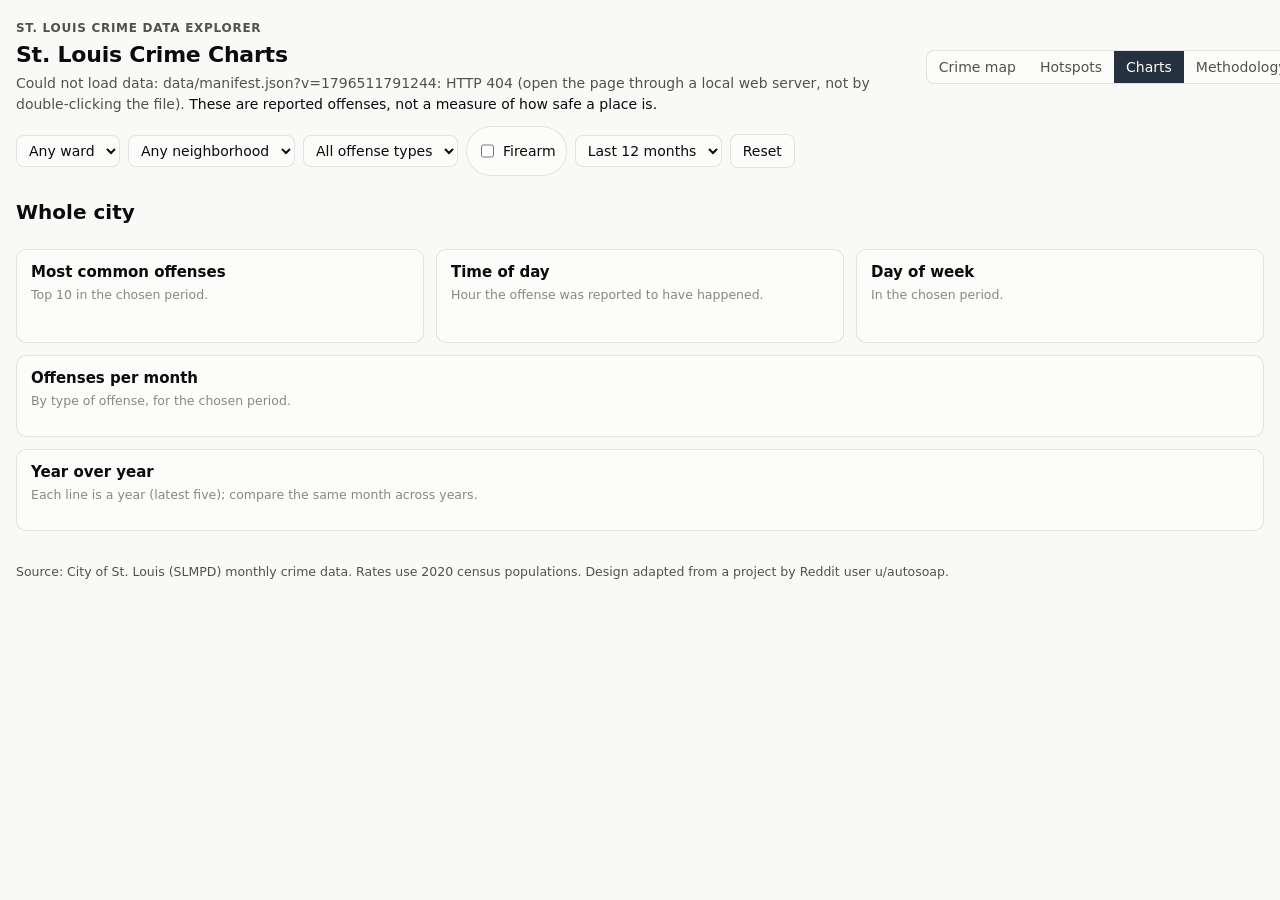
==== dashboard/charts.html @ bcde166d "Explorer: replace Show data table buttons with hidden screen-reader tables (#41) Co-Authored-By: Cla" ====
<!doctype html>
<html lang="en">
<head>
<meta charset="utf-8">
<meta name="viewport" content="width=device-width, initial-scale=1">
<title>Crime Charts | St. Louis Crime Data Explorer</title>
<meta name="description" content="Trends in reported offenses in St. Louis for the whole city, a ward, a neighborhood or the area around an address.">
<link rel="icon" href="favicon.svg" type="image/svg+xml">
<link rel="stylesheet" href="style.css">
<link rel="stylesheet" href="crime.css">
</head>
<body>
<header class="top">
  <div>
    <a class="brand" href="./">St. Louis Crime Data Explorer</a>
    <h1>St. Louis Crime Charts</h1>
    <p class="sub"><span id="sub">Loading…</span> <span class="caveat">These are reported offenses, not a measure of how safe a place is.</span></p>
  </div>
  <div class="top-actions">
    <nav class="pagenav" aria-label="Pages"><a href="./" data-nav="map">Crime map</a><a href="hotspots.html">Hotspots</a><a href="charts.html" aria-current="page">Charts</a><a href="methodology.html">Methodology</a></nav>
  </div>
</header>

<section class="filters" aria-label="Choose what the charts show">
  <select id="ward" aria-label="Ward"><option value="">Any ward</option></select>
  <select id="nbhd" aria-label="Neighborhood"><option value="">Any neighborhood</option></select>
  <span class="chip addrchip" id="addrChip" hidden>Address area <button class="btn ghost" id="addrClear" type="button">Clear</button> <a href="./" data-nav="map">Change on the map</a></span>
  <select id="cat" aria-label="Offense category"><option value="">All offense types</option></select>
  <label class="chip"><input type="checkbox" id="fa"> Firearm</label>
  <select id="per" aria-label="Period for the totals and breakdowns">
    <option value="p3">Last 3 months</option><option value="p6">Last 6 months</option>
    <option value="p12" selected>Last 12 months</option><option value="p24">Last 24 months</option><option value="all">All dates</option>
  </select>
  <button class="btn ghost" id="reset" type="button">Reset</button>
</section>

<main class="chartpage">
  <h2 class="areatitle"><span id="areaTitle">Whole city</span> <span class="muted" id="periodText"></span></h2>
  <section class="tiles" id="tiles" aria-live="polite"></section>
  <p class="empty" id="empty" hidden>No offenses match these choices.</p>

  <div class="chartgrid">
    <figure class="chartcard">
      <figcaption><h3>Most common offenses</h3><p class="muted">Top 10 in the chosen period.</p></figcaption>
      <div class="lgrow" id="lg-cats"></div>
      <div class="cats" id="c-cats"></div>
      <p class="small muted" id="n-cats"></p>
      <div class="sr-only" id="t-cats" data-caption="Most common offenses"><table></table></div>
    </figure>

    <figure class="chartcard">
      <figcaption><h3>Time of day</h3><p class="muted">Hour the offense was reported to have happened.</p></figcaption>
      <div class="lgrow" id="lg-hours"></div>
      <div class="plot" id="c-hours"></div>
      <p class="small muted" id="n-hours"></p>
      <div class="sr-only" id="t-hours" data-caption="Offenses by hour of day"><table></table></div>
    </figure>

    <figure class="chartcard">
      <figcaption><h3>Day of week</h3><p class="muted">In the chosen period.</p></figcaption>
      <div class="plot" id="c-days"></div>
      <div class="sr-only" id="t-days" data-caption="Offenses by day of week"><table></table></div>
    </figure>
    <figure class="chartcard wide">
      <figcaption><h3>Offenses per month</h3><p class="muted" id="cap-monthly">By type of offense, for the chosen period.</p></figcaption>
      <div class="lgrow" id="lg-monthly"></div>
      <div class="plot" id="c-monthly"></div>
      <div class="sr-only" id="t-monthly" data-caption="Offenses per month, by type"><table></table></div>
    </figure>

    <figure class="chartcard wide">
      <figcaption><h3>Year over year</h3><p class="muted">Each line is a year (latest five); compare the same month across years.</p></figcaption>
      <div class="lgrow" id="lg-yoy"></div>
      <div class="plot" id="c-yoy"></div>
      <div class="sr-only" id="t-yoy" data-caption="Offenses per month, one column for each year"><table></table></div>
    </figure>

  </div>
</main>

<div class="tooltip" id="tip" role="tooltip" hidden></div>

<footer>
  Source: City of St. Louis (SLMPD) monthly crime data. Rates use 2020 census populations. Design adapted from a project by Reddit user u/autosoap.
</footer>

<script src="radius.js"></script>
<script src="data.js"></script>
<script src="charts.js"></script>
</body>
</html>
---- dashboard/style.css ----
/* Base stylesheet adapted from a crash-map dashboard by Reddit user u/autosoap,
   used with the author's permission. */
:root {
  color-scheme: light;
  --page: #f9f9f7;
  --surface: #fcfcfb;
  --ink: #0b0b0b;
  --ink-2: #52514e;
  --muted: #898781;
  --grid: #e1e0d9;
  --axis: #c3c2b7;
  --border: rgba(11, 11, 11, 0.10);
  --accent: #2a78d6;
  --bar: #2a78d6;
  --critical: #d03b3b;
  /* injury severity: ordinal blue ramp, darker = worse on light */
  --sev-none: #86b6ef;
  --sev-possible: #5598e7;
  --sev-minor: #2a78d6;
  --sev-injury: #2a78d6;  /* severity not reported: drawn like a minor injury */
  --danger: #eb6834;      /* dangerous road sections: orange against the blue crash marks */
  --sev-serious: #1c5cab;
  --sev-fatal: #0d366b;
  --sev-unknown: #b9b8b2;
  --radius: 10px;
  font-family: system-ui, -apple-system, "Segoe UI", sans-serif;
}
@media (prefers-color-scheme: dark) {
  :root:not([data-theme="light"]) {
    color-scheme: dark;
    --page: #0d0d0d;
    --surface: #1a1a19;
    --ink: #f0efec;
    --ink-2: #c3c2b7;
    --grid: #2c2c2a;
    --axis: #383835;
    --border: rgba(255, 255, 255, 0.10);
    --accent: #3987e5;
    --bar: #3987e5;
    /* on dark, lighter = worse */
    --sev-none: #184f95;
    --sev-possible: #256abf;
    --sev-minor: #3987e5;
    --sev-injury: #3987e5;
    --danger: #d95926;
    --sev-serious: #6da7ec;
    --sev-fatal: #b7d3f6;
    --sev-unknown: #52514e;
  }
}
:root[data-theme="dark"] {
  color-scheme: dark;
  --page: #0d0d0d; --surface: #1a1a19; --ink: #f0efec; --ink-2: #c3c2b7; --grid: #2c2c2a; --axis: #383835;
  --border: rgba(255, 255, 255, 0.10); --accent: #3987e5; --bar: #3987e5;
  --sev-none: #184f95; --sev-possible: #256abf; --sev-minor: #3987e5; --sev-injury: #3987e5; --danger: #d95926; --sev-serious: #6da7ec; --sev-fatal: #b7d3f6;
  --sev-unknown: #52514e;
}

* { box-sizing: border-box; }
body { margin: 0; background: var(--page); color: var(--ink); font-size: 14px; line-height: 1.45; }
a { color: var(--accent); }
h1 { font-size: 22px; margin: 0; letter-spacing: -0.01em; }
h2 { font-size: 15px; margin: 0; }
.sub { margin: 2px 0 0; color: var(--ink-2); }
.sub .caveat { color: var(--ink); }

.top, .filters, .tiles, .maprow, body > .mapwrap, .charts, .tablewrap, footer { max-width: 1400px; margin: 0 auto; padding: 0 16px; }
body > .mapwrap .maptools { right: 26px; }
.top { display: flex; justify-content: space-between; align-items: center; gap: 12px; padding-top: 20px; padding-bottom: 12px; }


.btn { font: inherit; border-radius: 8px; padding: 6px 12px; cursor: pointer; text-decoration: none; display: inline-block; }
.btn.ghost { background: var(--surface); color: var(--ink); border: 1px solid var(--border); }
.btn.ghost:hover { border-color: var(--axis); }
.btn:disabled { opacity: .4; cursor: default; }

.filters { display: flex; flex-wrap: wrap; gap: 8px; align-items: center; padding-bottom: 12px; }
.filters input, .filters select {
  font: inherit; color: var(--ink); background: var(--surface); border: 1px solid var(--border);
  border-radius: 8px; padding: 6px 8px; min-height: 32px;
}
#q { flex: 1 1 260px; min-width: 200px; }
.ages { display: inline-flex; align-items: center; gap: 4px; color: var(--ink-2); }
.ages input { width: 64px; }
.chip { display: inline-flex; align-items: center; gap: 6px; padding: 5px 10px; border: 1px solid var(--border);
  border-radius: 999px; background: var(--surface); cursor: pointer; user-select: none; }
.chip:has(input:checked) { border-color: var(--accent); }

.tiles { display: grid; grid-template-columns: repeat(auto-fit, minmax(150px, 1fr)); gap: 10px; padding-bottom: 12px; }
.tile { background: var(--surface); border: 1px solid var(--border); border-radius: var(--radius); padding: 10px 14px; }
.tile .v { font-size: 24px; font-weight: 600; }
.tile .l { color: var(--ink-2); font-size: 12.5px; }

.mapwrap { position: relative; }
#map { height: 58vh; min-height: 360px; border-radius: var(--radius); border: 1px solid var(--border); background: var(--surface); }
.maptools { position: absolute; top: 10px; right: 10px; z-index: 500; display: flex; flex-direction: column; align-items: flex-end; gap: 8px; }
.seg { display: inline-flex; background: var(--surface); border: 1px solid var(--border); border-radius: 8px; overflow: hidden; }
.seg button { font: inherit; border: 0; background: transparent; color: var(--ink-2); padding: 5px 10px; cursor: pointer; }
.seg button[aria-pressed="true"] { background: var(--accent); color: #fff; }
.legend { background: var(--surface); border: 1px solid var(--border); border-radius: 8px; padding: 8px 10px; font-size: 12px; color: var(--ink-2); }
.legend div { display: flex; align-items: center; gap: 6px; }
.legend i { display: inline-block; border-radius: 50%; border: 2px solid var(--surface); }

.charts { display: grid; grid-template-columns: 2fr 1fr; gap: 10px; padding-top: 12px; }
.chart { margin: 0; background: var(--surface); border: 1px solid var(--border); border-radius: var(--radius); padding: 10px 14px; }
.chart figcaption { font-weight: 600; margin-bottom: 4px; }
.chart svg { display: block; width: 100%; height: 160px; overflow: visible; }
.chart text { fill: var(--muted); font-size: 11px; font-variant-numeric: tabular-nums; }
.chart .grid { stroke: var(--grid); stroke-width: 1; }
.chart .base { stroke: var(--axis); stroke-width: 1; }
.chart .bar { fill: var(--bar); }
.chart .hit { fill: transparent; }
.chart .hit:hover + .bar, .chart g:hover .bar { opacity: .8; }

.tablewrap { padding-top: 16px; padding-bottom: 8px; }
.tablehead { display: flex; justify-content: space-between; align-items: center; gap: 8px; margin-bottom: 8px; flex-wrap: wrap; }
.pager { display: flex; align-items: center; gap: 8px; color: var(--ink-2); }
.scroll { overflow-x: auto; background: var(--surface); border: 1px solid var(--border); border-radius: var(--radius); }
table { border-collapse: collapse; width: 100%; font-variant-numeric: tabular-nums; }
th, td { text-align: left; padding: 7px 10px; border-bottom: 1px solid var(--grid); vertical-align: top; }
th { font-weight: 600; color: var(--ink-2); white-space: nowrap; position: sticky; top: 0; background: var(--surface); }
th[data-sort] { cursor: pointer; }
th[aria-sort="ascending"]::after { content: " ↑"; }
th[aria-sort="descending"]::after { content: " ↓"; }
tbody tr.row { cursor: pointer; }
tbody tr.row:hover { background: color-mix(in srgb, var(--accent) 6%, transparent); }
tr.detail td { background: color-mix(in srgb, var(--accent) 4%, transparent); }
.sev { display: inline-flex; align-items: center; gap: 6px; white-space: nowrap; }
.sev i { width: 10px; height: 10px; border-radius: 50%; display: inline-block; flex: none; }
.flag { display: inline-block; font-size: 11.5px; border: 1px solid var(--border); border-radius: 999px; padding: 0 7px; margin: 0 4px 2px 0; color: var(--ink-2); white-space: nowrap; }
.muted { color: var(--muted); }
.det { display: grid; grid-template-columns: repeat(auto-fit, minmax(260px, 1fr)); gap: 12px; }
.det h3 { font-size: 13px; margin: 0 0 4px; }
.det ul { margin: 0; padding-left: 18px; }

footer { color: var(--ink-2); font-size: 12.5px; padding-top: 8px; padding-bottom: 32px; }

.tip { position: fixed; z-index: 2000; pointer-events: none; background: var(--surface); color: var(--ink);
  border: 1px solid var(--border); border-radius: 8px; padding: 6px 9px; font-size: 12.5px; box-shadow: 0 4px 14px rgba(0,0,0,.12); }
.tip strong { font-size: 14px; }

.leaflet-popup-content-wrapper, .leaflet-popup-tip { background: var(--surface); color: var(--ink); }
.leaflet-popup-content { margin: 10px 12px; font-size: 13px; max-height: 300px; overflow-y: auto; }
.pop-item { padding: 4px 0; border-bottom: 1px solid var(--grid); }
.pop-item:last-child { border-bottom: 0; }
.leaflet-container { font: inherit; }
/* OSM tiles are busy and light-only: mute them so the crash marks carry the color */
.tiles-light { filter: grayscale(1) contrast(.9) brightness(1.05); }
.tiles-dark { filter: grayscale(1) invert(1) contrast(.85) brightness(.85); }

@media (max-width: 760px) {
  .charts { grid-template-columns: 1fr; }
  #map { height: 50vh; }
  .maptools { right: 26px; }
  .legend { display: none; }
  .top { flex-wrap: wrap; }
}

/* ---------------------------------------------------------------- page nav (both pages) */
.pagenav { display: inline-flex; background: var(--surface); border: 1px solid var(--border); border-radius: 8px; overflow: hidden; flex: none; }
.pagenav a { padding: 6px 12px; color: var(--ink-2); text-decoration: none; }
.pagenav a[aria-current="page"] { background: var(--accent); color: #fff; }
.top-actions { display: flex; gap: 8px; align-items: center; flex-wrap: wrap; }
.small { font-size: 12.5px; }
.linkbtn { font: inherit; font-size: 12.5px; background: none; border: 0; color: var(--accent); cursor: pointer; padding: 0 0 0 8px; }

/* ---------------------------------------------------------------- hotspots page */
.seg.wide { display: inline-grid; grid-template-columns: repeat(6, auto); }
.seg.wide button { display: inline-flex; flex-direction: column; align-items: center; line-height: 1.2; padding: 5px 12px; }
.seg.wide small { font-size: 11px; opacity: .8; }
.hs-layout { max-width: 1400px; margin: 0 auto; padding: 0 16px 8px; display: grid; grid-template-columns: minmax(300px, 400px) 1fr; gap: 12px; align-items: start; }
.hs-layout > * { min-width: 0; }
.hs-list-wrap { background: var(--surface); border: 1px solid var(--border); border-radius: var(--radius); padding: 12px 14px; }
.hs-list-wrap h2 { margin-bottom: 2px; }
.hs-list { list-style: none; margin: 8px 0 0; padding: 0; max-height: calc(58vh + 330px); overflow-y: auto; }
.hs-item { display: flex; gap: 10px; padding: 9px 6px; border-bottom: 1px solid var(--grid); cursor: pointer; border-radius: 6px; }
.hs-item:hover, .hs-item:focus-visible { background: color-mix(in srgb, var(--accent) 6%, transparent); outline: none; }
.hs-item.sel { background: color-mix(in srgb, var(--accent) 12%, transparent); }
.hs-item .rank { flex: none; width: 24px; height: 24px; border-radius: 50%; background: var(--accent); color: #fff; font-size: 12px; font-weight: 600;
  display: inline-flex; align-items: center; justify-content: center; font-variant-numeric: tabular-nums; }
.hs-body { flex: 1; min-width: 0; }
.hs-name { font-weight: 600; overflow-wrap: anywhere; }
.hs-stats { color: var(--ink-2); font-size: 12.5px; margin: 1px 0 5px; }
.peak { color: var(--ink); }
.strip { display: grid; grid-template-columns: repeat(24, 1fr); gap: 1px; height: 12px; }
.strip i { display: block; border-radius: 2px; }
.strip i.on { box-shadow: inset 0 -3px 0 var(--ink); }
.strip-axis { display: flex; justify-content: space-between; font-size: 10px; color: var(--muted); margin-top: 1px; }
.hs-right { display: flex; flex-direction: column; gap: 12px; }
.hs-map { padding: 0; margin: 0; width: 100%; max-width: none; }  /* not the centred main-page wrapper */
.hs-map #map { height: 58vh; }
#grid svg { display: block; width: 100%; height: auto; }
#grid text { fill: var(--muted); font-size: 11px; }
#grid rect { stroke: var(--surface); stroke-width: 1; }
#grid rect:hover { stroke: var(--ink); }
.ramp-legend { display: flex; align-items: center; gap: 3px; font-size: 12px; color: var(--ink-2); margin-top: 6px; flex-wrap: wrap; }
.ramp-legend i { width: 18px; height: 10px; border-radius: 2px; display: inline-block; }
.ramp-legend span { margin: 0 4px; }
#detail h2 { font-size: 16px; margin: 0; }
.det-grid { display: grid; grid-template-columns: repeat(auto-fit, minmax(150px, 1fr)); gap: 6px 14px; margin: 8px 0; color: var(--ink-2); }
.det-grid strong { color: var(--ink); font-size: 16px; }
.hs-num { pointer-events: none; }
.hs-num span { display: flex; width: 22px; height: 22px; align-items: center; justify-content: center; color: #fff; font-size: 11px; font-weight: 700; }

@media (max-width: 900px) {
  .seg.wide { grid-template-columns: repeat(3, 1fr); width: 100%; }
  .hs-layout { grid-template-columns: 1fr; }
  .hs-list { max-height: none; }
  .hs-map #map { height: 50vh; }
}

/* ---------------------------------------------------------------- build-time summary (both pages) */
.summary { max-width: 1400px; margin: 0 auto; padding: 8px 16px 4px; color: var(--ink-2); }
.summary h2 { color: var(--ink); margin: 8px 0 6px; }
.summary p { margin: 0 0 8px; max-width: 80ch; }
.summary strong { color: var(--ink); }
.summary ol { margin: 0 0 10px; padding-left: 22px; max-width: 80ch; }
.summary li { margin: 2px 0; }
.nw { white-space: nowrap; }

/* ---------------------------------------------------------------- map + "Most Dangerous Streets" (one row) */
.maprow { display: grid; grid-template-columns: minmax(0, 1fr) minmax(280px, 340px); gap: 12px; align-items: stretch; }
.maprow > * { min-width: 0; }
.streets { background: var(--surface); border: 1px solid var(--border); border-radius: var(--radius);
  padding: 12px 14px; max-height: max(58vh, 360px); overflow-y: auto; }
.streets h2 { font-size: 12px; text-transform: uppercase; letter-spacing: .06em; color: var(--ink-2); margin: 14px 0 6px; }
.streets .lead { margin: 0; color: var(--ink-2); font-size: 13px; }
.streets .small { font-size: 12.5px; color: var(--ink-2); margin: 6px 0 0; }
.streets ol { list-style: none; margin: 0; padding: 0; counter-reset: item; }
.streets li { counter-increment: item; }
.streets li button, .streets li a { all: unset; box-sizing: border-box; display: grid; grid-template-columns: 22px minmax(0, 1fr); column-gap: 6px;
  width: 100%; padding: 5px 6px; border-radius: 6px; cursor: pointer; }
.streets li button::before, .streets li a::before { content: counter(item); grid-row: span 2; color: var(--muted); font-variant-numeric: tabular-nums; font-size: 12.5px; padding-top: 1px; }
.streets li button:hover, .streets li button:focus-visible, .streets li a:hover, .streets li a:focus-visible { background: color-mix(in srgb, var(--accent) 7%, transparent); }
.streets li button:focus-visible, .streets li a:focus-visible { outline: 2px solid var(--accent); outline-offset: 1px; }
.streets li button[aria-current="true"] { background: color-mix(in srgb, var(--accent) 12%, transparent); }
.streets .nm { font-weight: 600; font-size: 13.5px; overflow-wrap: anywhere; }
.streets .n { grid-column: 2; font-size: 12px; color: var(--ink-2); font-variant-numeric: tabular-nums; }
.seclist li button { grid-template-columns: 22px 14px minmax(0, 1fr); }
.seclist .sw { grid-row: span 2; width: 14px; height: 4px; border-radius: 2px; background: var(--danger); margin-top: 8px; }
.seclist .n { grid-column: 3; }
.seclist li button[aria-current="true"] { background: color-mix(in srgb, var(--danger) 14%, transparent); }
.streets .hl::before { content: ""; display: inline-block; width: 16px; height: 4px; border-radius: 2px; background: var(--danger);
  vertical-align: middle; margin-right: 5px; }
.lg-line { display: inline-block; width: 16px; height: 4px; border-radius: 2px; background: var(--danger); margin-right: 6px; vertical-align: middle; }
@media (max-width: 900px) {
  .maprow { grid-template-columns: 1fr; }
  .streets { max-height: none; }
}
.sec-badge span { display: flex; width: 22px; height: 22px; align-items: center; justify-content: center; border-radius: 50%;
  background: var(--danger); color: #fff; font-size: 12px; font-weight: 700; box-shadow: 0 0 0 2px var(--surface); cursor: pointer; }

/* ---------------------------------------------------------------- charts page */
.field { display: inline-flex; align-items: center; gap: 6px; color: var(--ink-2); }
.presets { max-width: 1400px; margin: 0 auto; padding: 0 16px 12px; display: flex; flex-wrap: wrap; gap: 6px; align-items: center; }
.presets .btn { font-size: 13px; padding: 4px 10px; }
.presets .btn[aria-pressed="true"] { border-color: var(--accent); color: var(--accent); }
.chartpage { max-width: 1400px; margin: 0 auto; padding: 0 16px; }
.bigchart { margin: 0; background: var(--surface); border: 1px solid var(--border); border-radius: var(--radius); padding: 14px 16px; }
.bigchart figcaption { margin-bottom: 8px; }
.bigchart .ct { font-weight: 600; font-size: 16px; }
.bigchart .cs { color: var(--ink-2); font-size: 13px; }
.chartscroll { overflow-x: auto; }
.chartscroll svg { display: block; width: 100%; min-width: 560px; height: auto; max-height: 70vh; }
.chartscroll text { font-size: 12px; font-variant-numeric: tabular-nums; }
.chartscroll .tick { fill: var(--muted); }
.chartscroll .lab { fill: var(--ink); }
.chartscroll .val { fill: var(--ink-2); }
.chartscroll .grid { stroke: var(--grid); stroke-width: 1; }
.chartscroll .base { stroke: var(--axis); stroke-width: 1; }
.chartscroll .bar { fill: var(--accent); }
.chartscroll .line { fill: none; stroke: var(--accent); stroke-width: 2; stroke-linejoin: round; stroke-linecap: round; }
.chartscroll .dot { fill: var(--accent); stroke: var(--surface); stroke-width: 2; }
.chartscroll .hit { fill: transparent; }
.chartscroll .mark:hover .bar { opacity: .8; }
.chartscroll .mark:hover .dot { r: 6; }
.cnote { font-size: 12.5px; color: var(--ink-2); margin: 8px 0 0; }
.ctable { margin-top: 10px; }
.ctable summary { cursor: pointer; color: var(--accent); font-size: 13px; }
.ctable table { margin-top: 8px; }
.ctable th:not(:first-child), .ctable td:not(:first-child) { text-align: right; }
.empty { color: var(--ink-2); padding: 40px 0; text-align: center; }
---- dashboard/crime.css ----
/* crime.css: loaded AFTER style.css. Overrides the colour tokens and adds the few rules
   the crime map needs, so the original style.css never has to be edited.

   Offense-type colours follow common crime-mapping practice:
   red = against persons, blue = property, purple = society, gray = other/catch-all.
   The hex values were checked with the dataviz palette validator (colour-blind separation and contrast)
   in light and dark. Gray is deliberately neutral for the catch-all bucket. The types are always named in a
   legend or label, never shown by colour alone. */

:root {
  --accent: #26313f;           /* UI accent is now a neutral slate so data colours are the only saturated colours */
  --type-person:   #c4302b;
  --type-property: #2a78d6;
  --type-society:  #7a3b9e;
  --type-other:    #7d7a72;
  --outline:       #3b78c2;     /* subtle blue area outlines (wards, neighborhoods) */
}
@media (prefers-color-scheme: dark) {
  :root:not([data-theme="light"]) {
    --accent: #4b5d73;
    --type-person:   #e8604f;
    --type-property: #5198e8;
    --type-society:  #a05fcf;
    --type-other:    #918e88;
    --outline:       #7db2ee;
  }
}
:root[data-theme="dark"] {
  --accent: #4b5d73;
  --type-person:   #e8604f;
  --type-property: #5198e8;
  --type-society:  #a05fcf;
  --type-other:    #918e88;
  --outline:       #7db2ee;
}

/* offense-type filter chips */
.chipgroup { display: inline-flex; flex-wrap: wrap; gap: 6px; }
.chip .dot { display: inline-block; width: 10px; height: 10px; border-radius: 50%; flex: none; }

/* a tile whose value is text (most common category), not a number */
.tile .v.sm { font-size: 15px; line-height: 1.3; padding: 4px 0; font-weight: 600; }

/* ---- full-height map with a details panel beside it ---- */
.stage { display: flex; gap: 10px; max-width: 1400px; margin: 0 auto; padding: 0 16px; position: relative;
         height: max(460px, calc(100svh - 270px)); }
.stage .mapwrap { flex: 1; min-width: 0; height: 100%; }
.stage #map { height: 100%; min-height: 0; }
.panel { flex: none; width: 360px; height: 100%; display: flex; flex-direction: column; background: var(--surface);
         border: 1px solid var(--border); border-radius: var(--radius); overflow: hidden; }
.panel[hidden] { display: none; }
.panel-head { display: flex; justify-content: space-between; align-items: flex-start; gap: 8px; padding: 12px 14px;
              border-bottom: 1px solid var(--border); }
.panel-head h2 { margin: 0; font-size: 16px; line-height: 1.3; }
.panel-body { overflow-y: auto; padding: 4px 14px 14px; }
.pitem { padding: 10px 0; border-bottom: 1px solid var(--grid); }
.pitem:last-child { border-bottom: 0; }
.pitem .sev { display: flex; align-items: center; gap: 6px; flex-wrap: wrap; }
.pitem .sev i { display: inline-block; width: 10px; height: 10px; border-radius: 50%; flex: none; }

/* overlays on the map: the period and count (top left), and the "why heat map" note (bottom left) */
.mapbadge, .mapnote { position: absolute; left: 10px; z-index: 500; background: var(--surface); color: var(--ink-2);
                      border: 1px solid var(--border); border-radius: 8px; font-size: 12.5px; padding: 5px 10px; max-width: calc(100% - 150px); }
.mapbadge { top: 10px; left: 50%; transform: translateX(-50%); width: max-content; max-width: calc(100% - 360px); font-weight: 600; color: var(--ink); text-align: center; }
.mapnote { bottom: 22px; }
.mapnote[hidden] { display: none; }

@media (max-width: 760px) {
  .stage { height: max(460px, calc(100svh - 200px)); padding: 0 8px; }
  .panel { position: absolute; left: 8px; right: 8px; bottom: 0; width: auto; height: 58%; z-index: 800; box-shadow: 0 -4px 16px rgba(0,0,0,.25); }
  .mapbadge { top: auto; bottom: 10px; left: 10px; transform: none; text-align: left; max-width: calc(100% - 20px); }
  .mapnote { bottom: 48px; max-width: calc(100% - 20px); }
}

/* ---- address search bar and the report panel ---- */
.addrbar { display: flex; flex-wrap: wrap; gap: 8px; align-items: center; max-width: 1400px; margin: 0 auto; padding: 4px 16px 6px; }
.addrbar input[type="search"] { flex: 1 1 320px; min-width: 0; font: inherit; padding: 9px 12px; border: 1px solid var(--axis); border-radius: 8px;
                                background: var(--surface); color: var(--ink); }
.addrbar select { font: inherit; padding: 9px 8px; border: 1px solid var(--border); border-radius: 8px; background: var(--surface); color: var(--ink); }
/* distance from the address or pin: a slider in quarters of a mile, and its current value in words; shown only while an address or pin is chosen */
.radiuspick { display: flex; align-items: center; gap: 8px; }
.radiuspick input[type="range"] { width: 110px; accent-color: var(--accent); cursor: pointer; }
.radiuspick output { min-width: 4.6em; font-variant-numeric: tabular-nums; }
.radiuspick[hidden] { display: none; }
.btn.primary { background: var(--accent); color: #fff; border: 1px solid var(--accent); }
.addrmsg { max-width: 1400px; margin: 0 auto; padding: 0 16px 8px; min-height: 1.45em; font-size: 12.5px; }
.addrmsg:empty { min-height: 0; padding-bottom: 0; }          /* no message, no gap (still in the page, so screen readers hear new messages) */

.rep-big { font-size: 34px; font-weight: 600; line-height: 1.1; padding-top: 10px; }
.rep h3 { margin: 16px 0 4px; font-size: 12px; letter-spacing: .04em; text-transform: uppercase; color: var(--ink-2); }
.rep .small { font-size: 12.5px; margin: 4px 0; }
.rep-change { margin: 6px 0 0; }
.rep-row { display: grid; grid-template-columns: 92px 1fr 52px; gap: 8px; align-items: center; padding: 3px 0; }
.rep-name { display: flex; align-items: center; gap: 6px; }
.rep-name i { width: 10px; height: 10px; border-radius: 50%; flex: none; }
.rep-bar { background: var(--grid); border-radius: 4px; height: 10px; overflow: hidden; }
.rep-bar b { display: block; height: 100%; border-radius: 4px; }
.rep-n { text-align: right; font-variant-numeric: tabular-nums; }
.rep-top { margin: 0; padding-left: 18px; }
.rep-top li { padding: 1px 0; }
.trend { width: 100%; height: auto; display: block; }
.trend .bar { fill: var(--axis); opacity: .55; }
.trend .bar.on { fill: var(--accent); opacity: 1; }
.trend .ax { font-size: 9px; fill: var(--ink-2); }
.trend .tick { stroke: var(--axis); stroke-width: 1; }

/* the draggable pin, and the crosshair while placing one */
.pin span { display: block; width: 22px; height: 22px; border-radius: 50%; background: var(--ink); border: 3px solid var(--surface);
            box-shadow: 0 0 0 1px var(--ink), 0 2px 6px rgba(0,0,0,.4); cursor: grab; }
.leaflet-container.pinning, .leaflet-container.pinning .leaflet-interactive { cursor: crosshair; }
.btn[aria-pressed="true"] { background: var(--accent); color: #fff; border-color: var(--accent); }

/* ---- charts page ---- */
/* time of day: meaning-based colours (night dark, dawn orange, day yellow, dusk blue). Checked with the palette validator:
   colour-blind and normal-vision separation pass; the lightness/chroma bands and the yellow's contrast are the cost of
   intuitive day/night colours, so every bar is also named by the legend, the tooltip and the hidden data table. */
:root { --series: #26313f; --series-soft: #6f7f96; --tod-night: #1f2937; --tod-dawn: #e8833a; --tod-day: #f2c230; --tod-dusk: #3f6fd1; }
@media (prefers-color-scheme: dark) { :root:not([data-theme="light"]) { --series: #9fb3cc; --series-soft: #9fb3cc; --tod-night: #7a889e; --tod-dusk: #5f8fe8; } }
:root[data-theme="dark"] { --series: #9fb3cc; --series-soft: #9fb3cc; --tod-night: #7a889e; --tod-dusk: #5f8fe8; }
#c-hours .col { stroke: var(--ink-2); stroke-opacity: .35; stroke-width: 1; }
.chartpage { max-width: 1400px; margin: 0 auto; padding: 0 16px 24px; }
.areatitle { font-size: 20px; margin: 10px 0; }
.areatitle .muted { font-size: 14px; font-weight: 400; margin-left: 6px; }
.empty { padding: 12px; color: var(--ink-2); }
.addrchip { gap: 8px; }
.addrchip .btn { padding: 2px 8px; }
.chartgrid { display: grid; grid-template-columns: repeat(auto-fit, minmax(320px, 1fr)); gap: 12px; }
.chartcard { position: relative; margin: 0; background: var(--surface); border: 1px solid var(--border); border-radius: var(--radius); padding: 12px 14px; min-width: 0; }
.chartcard.wide { grid-column: 1 / -1; }
.chartcard h3 { margin: 0; font-size: 15px; }
.chartcard figcaption p { margin: 2px 0 8px; font-size: 12.5px; }
.lgrow { display: flex; flex-wrap: wrap; gap: 4px 14px; margin-bottom: 6px; font-size: 12.5px; color: var(--ink-2); }
.lg i { display: inline-block; width: 10px; height: 10px; border-radius: 2px; margin-right: 6px; }
.lg.line i { height: 3px; border-radius: 2px; vertical-align: middle; }
.plot { width: 100%; }
.plot svg { display: block; max-width: 100%; }
.plot .grid { stroke: var(--grid); stroke-width: 1; }
.plot .axis { stroke: var(--axis); stroke-width: 1; }
.plot .ax { font-size: 10.5px; fill: var(--ink-2); }
.plot .ax-strong { font-size: 11px; fill: var(--ink); font-weight: 600; }
.plot .col { fill: var(--series); }
.plot .dot { stroke: var(--surface); }
.plot .cross { stroke: var(--axis); stroke-width: 1; }
.plot .hit:focus { outline: none; stroke: var(--ink); stroke-width: 1.5; }
.cats { display: flex; flex-direction: column; gap: 4px; }
.cat-row { display: grid; grid-template-columns: minmax(90px, 40%) 1fr 48px; gap: 8px; align-items: center; font-size: 12.5px; padding: 2px 0; }
.cat-name { overflow: hidden; text-overflow: ellipsis; white-space: nowrap; }
.cat-track { height: 14px; background: transparent; }
.cat-track b { display: block; height: 100%; border-radius: 0 4px 4px 0; }
.cat-n { text-align: right; font-variant-numeric: tabular-nums; }
/* the table behind each chart: off-screen, but still read by screen readers */
.sr-only { position: absolute; width: 1px; height: 1px; margin: -1px; padding: 0; overflow: hidden; clip: rect(0 0 0 0); clip-path: inset(50%); white-space: nowrap; border: 0; }
.tooltip { position: fixed; z-index: 2000; pointer-events: none; background: var(--surface); color: var(--ink); border: 1px solid var(--axis);
           border-radius: 8px; padding: 8px 10px; font-size: 12.5px; box-shadow: 0 4px 14px rgba(0,0,0,.2); min-width: 150px; }
.tooltip[hidden] { display: none; }
.tip-head { font-weight: 600; margin-bottom: 4px; }
.tip-row { display: flex; align-items: center; gap: 6px; padding: 1px 0; }
.tip-key { width: 10px; height: 10px; border-radius: 2px; flex: none; }
.tip-name { flex: 1; color: var(--ink-2); }
.addrchip[hidden] { display: none; }

/* ---- hotspots page ---- */
.tabs { display: flex; flex-wrap: wrap; border-bottom: 1px solid var(--border); }
.tabs button { flex: 1 1 auto; font: inherit; font-size: 13px; background: transparent; color: var(--ink-2); border: 0; border-bottom: 3px solid transparent;
               padding: 10px 8px; cursor: pointer; }
.tabs button[aria-selected="true"] { color: var(--ink); font-weight: 600; border-bottom-color: var(--accent); }
.panel-body h3 { margin: 12px 0 2px; font-size: 14px; }
.panel-body .small { font-size: 12.5px; margin: 2px 0 6px; }
.hlist { list-style: none; margin: 4px 0 8px; padding: 0; }
.hrow { display: grid; grid-template-columns: 1fr auto; gap: 0 10px; padding: 8px 0; border-bottom: 1px solid var(--grid); align-items: baseline; }
.hrow:last-child { border-bottom: 0; }
.hname { font: inherit; text-align: left; background: none; border: 0; padding: 0; color: var(--ink); cursor: pointer; }
button.hname:hover { text-decoration: underline; }
.rank { display: inline-block; min-width: 1.6em; color: var(--ink-2); font-variant-numeric: tabular-nums; }
.hval { font-weight: 600; text-align: right; font-variant-numeric: tabular-nums; }
.hval small { display: block; font-weight: 400; color: var(--ink-2); font-size: 11.5px; }
.hgo, .hmain { grid-column: 1 / -1; font-size: 12.5px; padding-left: 1.6em; }
table.hot { width: 100%; border-collapse: collapse; font-size: 13px; }
table.hot th, table.hot td { padding: 5px 4px; border-bottom: 1px solid var(--grid); text-align: left; }
table.hot .r { text-align: right; font-variant-numeric: tabular-nums; }
table.hot th button { font: inherit; font-weight: 600; background: none; border: 0; color: var(--ink-2); cursor: pointer; padding: 0; }
table.hot th button[aria-pressed="true"] { color: var(--ink); }
.hotpage .mapnote { max-width: calc(100% - 40px); }
@media (max-width: 760px) {
  .hotpage .stage { height: auto; flex-direction: column; }
  .hotpage .stage .mapwrap { flex: none; height: 62svh; }
  .hotpage .panel { position: static; width: auto; height: auto; box-shadow: none; }
  .hotpage .panel-body { overflow: visible; }
}

/* ---- methodology page ---- */
.doc { max-width: 820px; margin: 0 auto; padding: 0 16px 28px; line-height: 1.55; }
.doc .toc { font-size: 13px; color: var(--ink-2); margin: 6px 0 14px; }
.doc h2 { font-size: 19px; margin: 26px 0 6px; }
.doc ul { padding-left: 20px; }
.doc li { margin: 5px 0; }
.doc dt { font-weight: 600; margin-top: 10px; }
.doc dd { margin: 2px 0 0 0; }
.doc ul.plain { columns: 2; column-gap: 24px; }
.doc .tablewrap { overflow-x: auto; }
.doc table.dict { border-collapse: collapse; width: 100%; font-size: 14px; }
.doc table.dict th, .doc table.dict td { text-align: left; padding: 6px 8px; border-bottom: 1px solid var(--grid); vertical-align: top; }
.doc code { font-size: 13px; }
@media (max-width: 560px) { .doc ul.plain { columns: 1; } }

/* the period and total sit at the top of the legend (top right) on wide screens, so nothing overlaps the layer buttons;
   on phones the legend is hidden and the small badge at the bottom of the map is used instead */
.legnote { font-weight: 600; color: var(--ink); max-width: 240px; margin-bottom: 6px; }
.legnote:empty { display: none; }
@media (min-width: 761px) { .mapbadge { display: none; } }
#legend { display: block; }
.legnote { display: block; }

.rep-where { margin: 6px 0 0; }

/* the site name, shown above each page's own heading */
.brand { display: block; margin: 0 0 2px; font-size: 12px; font-weight: 600; letter-spacing: .06em; text-transform: uppercase; color: var(--ink-2); text-decoration: none; }
.brand:hover, .brand:focus-visible { color: var(--ink); text-decoration: underline; }
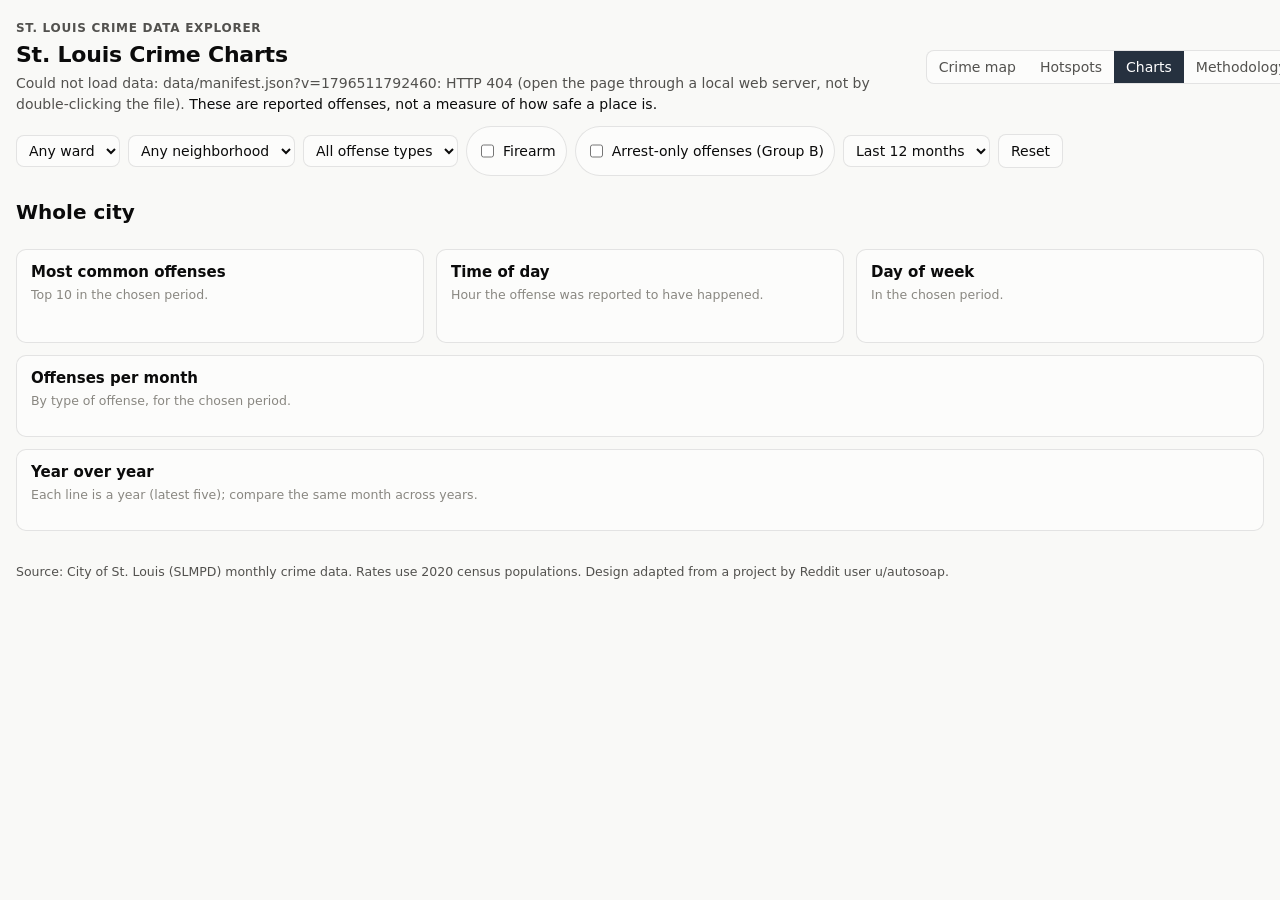
==== commit 17600d29: "NIBRS category table in the manifest; Group B (arrest-only) off by default (#55, #51) Adds NIBRS_CAT" ====
--- a/dashboard/charts.html
+++ b/dashboard/charts.html
@@ -27,6 +27,7 @@
   <span class="chip addrchip" id="addrChip" hidden>Address area <button class="btn ghost" id="addrClear" type="button">Clear</button> <a href="./" data-nav="map">Change on the map</a></span>
   <select id="cat" aria-label="Offense category"><option value="">All offense types</option></select>
   <label class="chip"><input type="checkbox" id="fa"> Firearm</label>
+  <label class="chip" title="Group B offenses are arrest-only: trespass, disorderly conduct, drunk driving, curfew and liquor violations, and the catch-all 'all other offenses'. They are off by default and left out of every number on this page."><input type="checkbox" id="gb"> Arrest-only offenses (Group B)</label>
   <select id="per" aria-label="Period for the totals and breakdowns">
     <option value="p3">Last 3 months</option><option value="p6">Last 6 months</option>
     <option value="p12" selected>Last 12 months</option><option value="p24">Last 24 months</option><option value="all">All dates</option>
--- a/dashboard/crime.css
+++ b/dashboard/crime.css
@@ -180,6 +180,11 @@
 table.hot .r { text-align: right; font-variant-numeric: tabular-nums; }
 table.hot th button { font: inherit; font-weight: 600; background: none; border: 0; color: var(--ink-2); cursor: pointer; padding: 0; }
 table.hot th button[aria-pressed="true"] { color: var(--ink); }
+/* The sort arrow sits in a gutter that is always there, so choosing a column to sort by never changes any column's width. */
+table.hot th.sortable, table.hot td.r { padding-right: 1.3em; }
+table.hot th.sortable::after { content: "↓"; position: absolute; right: 0.3em; visibility: hidden; }
+table.hot th.sortable[aria-sort="ascending"]::after { content: "↑"; visibility: visible; }
+table.hot th.sortable[aria-sort="descending"]::after { content: "↓"; visibility: visible; }
 .hotpage .mapnote { max-width: calc(100% - 40px); }
 @media (max-width: 760px) {
   .hotpage .stage { height: auto; flex-direction: column; }
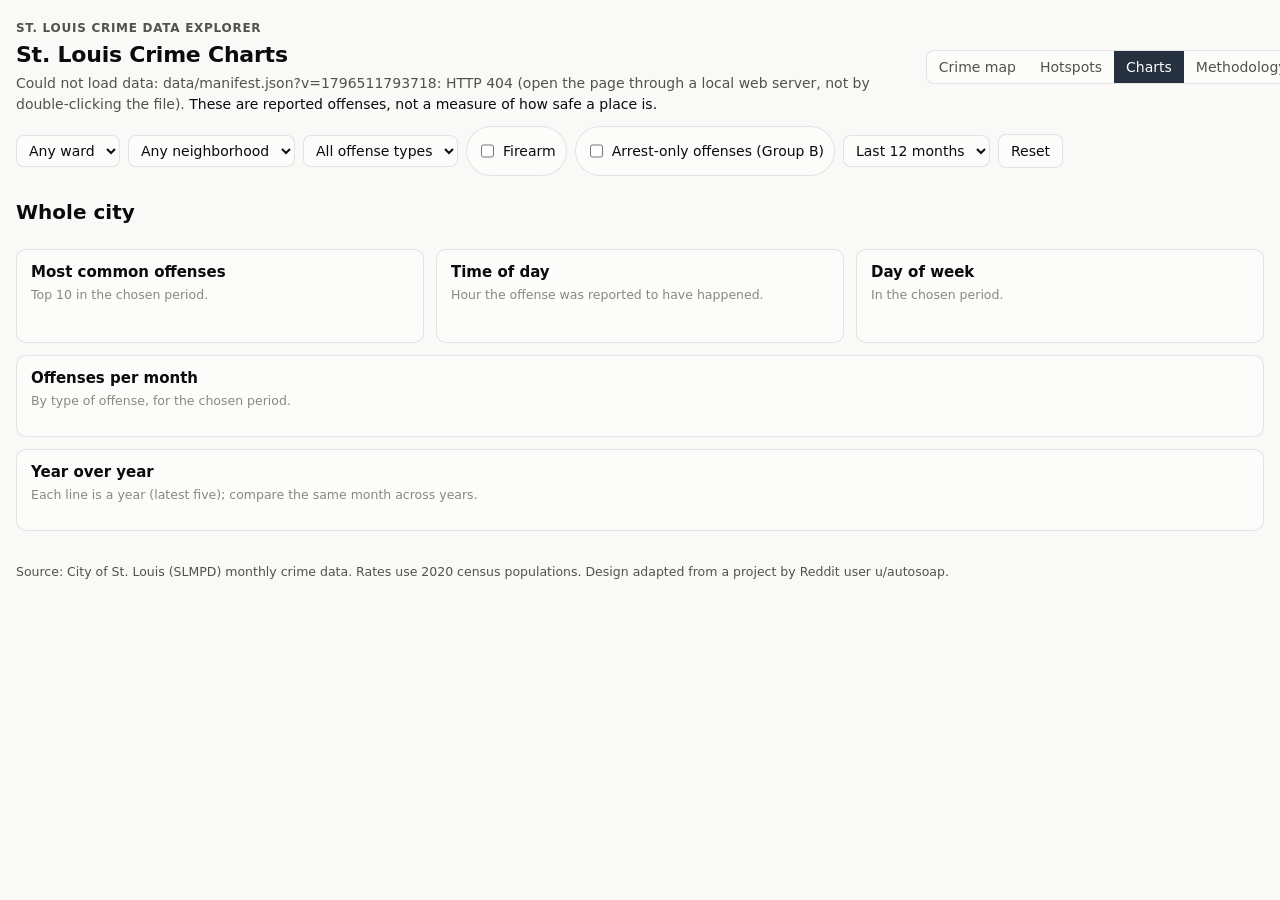
==== commit b4a64cf2: "Explorer: the map and Charts now link to Hotspots with the category, firearm, Group B and period (#3" ====
--- a/dashboard/charts.html
+++ b/dashboard/charts.html
@@ -17,7 +17,7 @@
     <p class="sub"><span id="sub">Loading…</span> <span class="caveat">These are reported offenses, not a measure of how safe a place is.</span></p>
   </div>
   <div class="top-actions">
-    <nav class="pagenav" aria-label="Pages"><a href="./" data-nav="map">Crime map</a><a href="hotspots.html">Hotspots</a><a href="charts.html" aria-current="page">Charts</a><a href="methodology.html">Methodology</a></nav>
+    <nav class="pagenav" aria-label="Pages"><a href="./" data-nav="map">Crime map</a><a href="hotspots.html" data-nav="hotspots">Hotspots</a><a href="charts.html" aria-current="page">Charts</a><a href="methodology.html">Methodology</a></nav>
   </div>
 </header>
 
@@ -87,6 +87,7 @@
 
 <script src="radius.js"></script>
 <script src="data.js"></script>
+<script src="filters.js"></script>
 <script src="charts.js"></script>
 </body>
 </html>
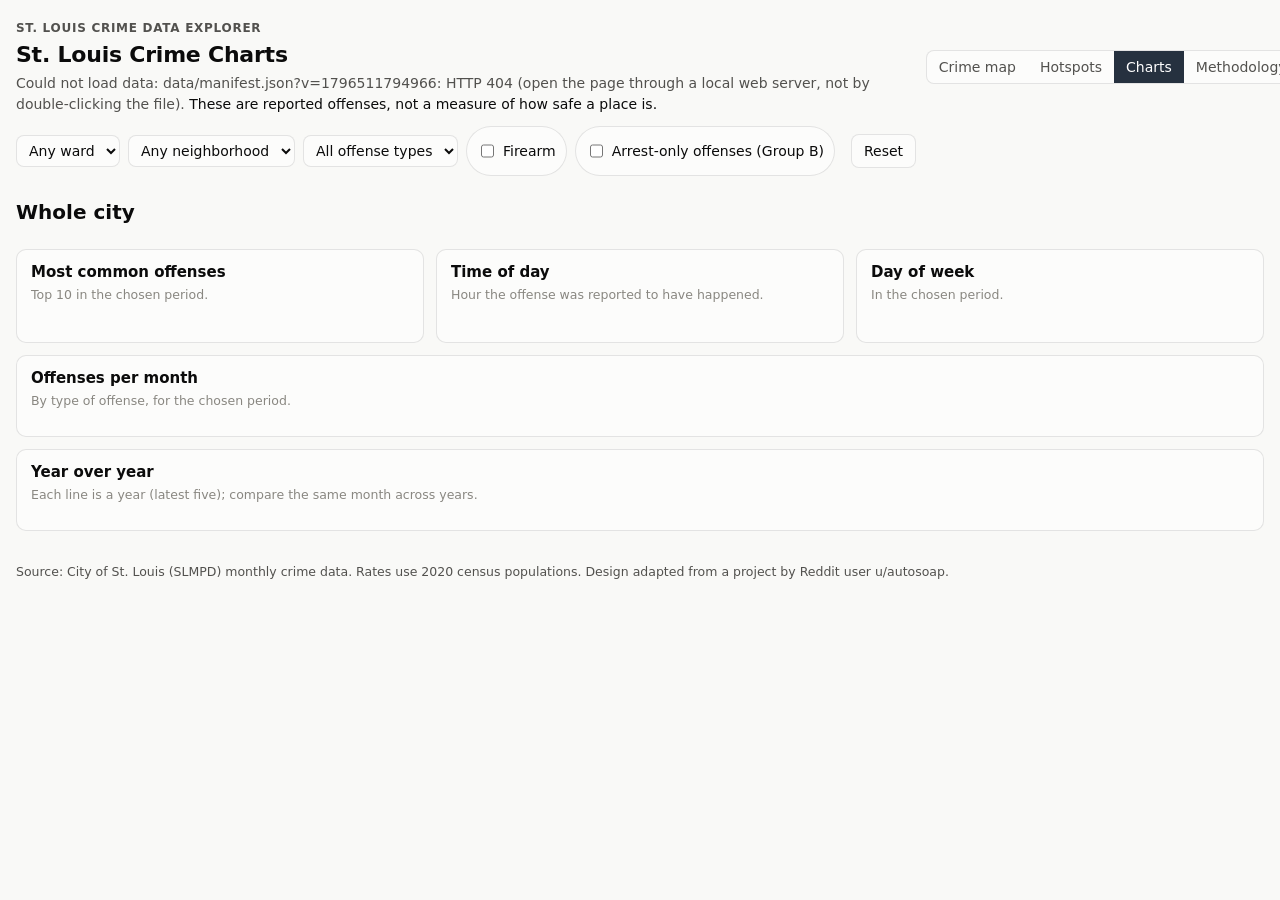
==== commit 719a8777: "Explorer: When panel (component and styles) and Charts uses it (#38 stage 2) Co-Authored-By: Claude " ====
--- a/dashboard/charts.html
+++ b/dashboard/charts.html
@@ -28,10 +28,7 @@
   <select id="cat" aria-label="Offense category"><option value="">All offense types</option></select>
   <label class="chip"><input type="checkbox" id="fa"> Firearm</label>
   <label class="chip" title="Group B offenses are arrest-only: trespass, disorderly conduct, drunk driving, curfew and liquor violations, and the catch-all 'all other offenses'. They are off by default and left out of every number on this page."><input type="checkbox" id="gb"> Arrest-only offenses (Group B)</label>
-  <select id="per" aria-label="Period for the totals and breakdowns">
-    <option value="p3">Last 3 months</option><option value="p6">Last 6 months</option>
-    <option value="p12" selected>Last 12 months</option><option value="p24">Last 24 months</option><option value="all">All dates</option>
-  </select>
+  <span class="whenwrap" id="when"></span>
   <button class="btn ghost" id="reset" type="button">Reset</button>
 </section>
 
@@ -88,6 +85,8 @@
 <script src="radius.js"></script>
 <script src="data.js"></script>
 <script src="filters.js"></script>
+<script src="when.js"></script>
+<script src="when-panel.js"></script>
 <script src="charts.js"></script>
 </body>
 </html>
--- a/dashboard/crime.css
+++ b/dashboard/crime.css
@@ -221,3 +221,29 @@
 /* the site name, shown above each page's own heading */
 .brand { display: block; margin: 0 0 2px; font-size: 12px; font-weight: 600; letter-spacing: .06em; text-transform: uppercase; color: var(--ink-2); text-decoration: none; }
 .brand:hover, .brand:focus-visible { color: var(--ink); text-decoration: underline; }
+
+/* ---- the "When" button and its panel (when-panel.js) ---- */
+.whenwrap { position: relative; display: inline-block; }
+.whenbtn { display: inline-flex; gap: 8px; align-items: baseline; }
+.whenk { font-weight: 600; }
+.whenv { color: var(--ink); }
+.whenpanel { position: absolute; z-index: 1200; top: calc(100% + 6px); left: 0; width: min(340px, 92vw); padding: 12px 14px 14px;
+  background: var(--surface); border: 1px solid var(--border); border-radius: 12px; box-shadow: 0 8px 28px rgba(0, 0, 0, .22); }
+.whenpanel[hidden] { display: none; }
+.whenhead { margin: 10px 0 6px; font-weight: 600; font-size: 13px; }
+.whenhead:first-of-type { margin-top: 0; }
+.whenpresets { display: flex; flex-wrap: wrap; gap: 6px; }
+.whenpresets .btn, .whengrid .btn, .whenyear .btn { font-size: 13px; padding: 5px 10px; }
+.whenpresets .btn[aria-pressed="true"], .whengrid .btn[aria-pressed="true"] { background: var(--accent); color: #fff; border-color: var(--accent); }
+.whenyear { display: flex; align-items: center; justify-content: space-between; gap: 8px; margin-bottom: 6px; }
+.whengrid { display: grid; grid-template-columns: repeat(4, 1fr); gap: 6px; }
+.whenhint { margin: 8px 0 0; min-height: 1.3em; font-size: 12.5px; }
+.whenpanel.whenright { left: auto; right: 0; }
+.whentop { display: none; align-items: center; justify-content: space-between; margin-bottom: 8px; }
+.whenclose { display: inline-block; }
+@media (max-width: 640px) {
+  .whenpanel { position: fixed; inset: 0; width: auto; border-radius: 0; overflow: auto; padding: 16px; }
+  .whentop { display: flex; }
+  .whenpanel.whenright { left: 0; right: 0; }
+  .whenpresets .btn, .whengrid .btn { min-height: 44px; }
+}
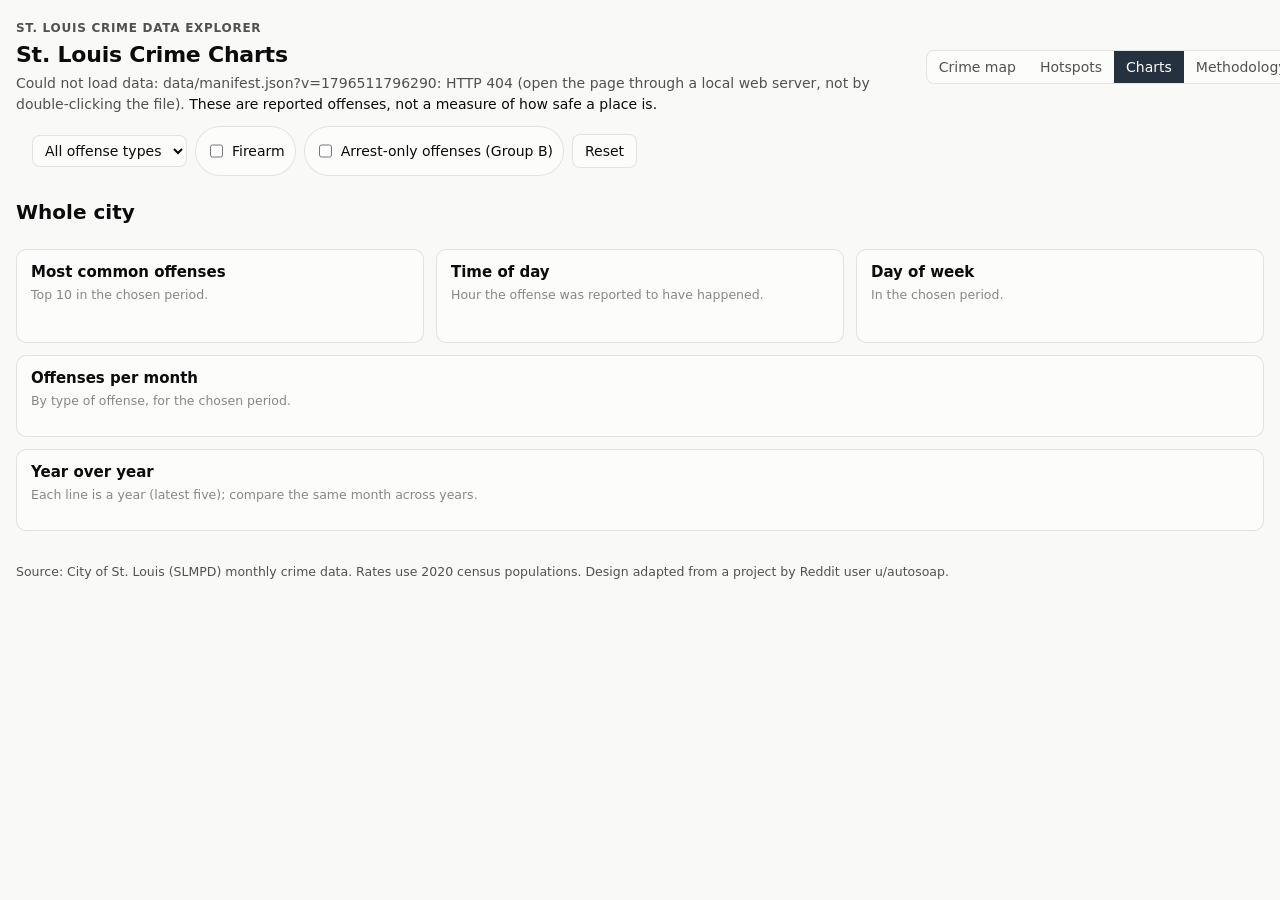
==== commit b3b9deea: "Where panel: ward/neighborhood/address in one place; adopted on Charts Co-Authored-By: Claude Sonnet" ====
--- a/dashboard/charts.html
+++ b/dashboard/charts.html
@@ -22,13 +22,11 @@
 </header>
 
 <section class="filters" aria-label="Choose what the charts show">
-  <select id="ward" aria-label="Ward"><option value="">Any ward</option></select>
-  <select id="nbhd" aria-label="Neighborhood"><option value="">Any neighborhood</option></select>
-  <span class="chip addrchip" id="addrChip" hidden>Address area <button class="btn ghost" id="addrClear" type="button">Clear</button> <a href="./" data-nav="map">Change on the map</a></span>
+  <span class="whenwrap" id="where"></span>
+  <span class="whenwrap" id="when"></span>
   <select id="cat" aria-label="Offense category"><option value="">All offense types</option></select>
   <label class="chip"><input type="checkbox" id="fa"> Firearm</label>
   <label class="chip" title="Group B offenses are arrest-only: trespass, disorderly conduct, drunk driving, curfew and liquor violations, and the catch-all 'all other offenses'. They are off by default and left out of every number on this page."><input type="checkbox" id="gb"> Arrest-only offenses (Group B)</label>
-  <span class="whenwrap" id="when"></span>
   <button class="btn ghost" id="reset" type="button">Reset</button>
 </section>
 
@@ -87,6 +85,8 @@
 <script src="filters.js"></script>
 <script src="when.js"></script>
 <script src="when-panel.js"></script>
+<script src="where.js"></script>
+<script src="where-panel.js"></script>
 <script src="charts.js"></script>
 </body>
 </html>
--- a/dashboard/crime.css
+++ b/dashboard/crime.css
@@ -234,7 +234,14 @@
 .whenhead:first-of-type { margin-top: 0; }
 .whenpresets { display: flex; flex-wrap: wrap; gap: 6px; }
 .whenpresets .btn, .whengrid .btn, .whenyear .btn { font-size: 13px; padding: 5px 10px; }
-.whenpresets .btn[aria-pressed="true"], .whengrid .btn[aria-pressed="true"] { background: var(--accent); color: #fff; border-color: var(--accent); }
+/* chosen: the quick choice and the two end months are solid blue; the months between are a light blue tint; unavailable months are dashed.
+   The panel has its own blue so the choice stands out from the neutral page chrome. */
+.whenpanel { --when: #266fcf; --when-ink: #fff; }
+@media (prefers-color-scheme: dark) { :root:not([data-theme="light"]) .whenpanel { --when: #3987e5; --when-ink: #06101f; } }
+:root[data-theme="dark"] .whenpanel { --when: #3987e5; --when-ink: #06101f; }
+.whenpresets .btn[aria-pressed="true"], .whengrid .btn.end[aria-pressed="true"] { background: var(--when); color: var(--when-ink); border-color: var(--when); font-weight: 600; }
+.whengrid .btn[aria-pressed="true"] { background: color-mix(in srgb, var(--when) 20%, var(--surface)); border-color: var(--when); color: var(--ink); }
+.whengrid .btn:disabled { border-style: dashed; background: transparent; opacity: 1; color: var(--muted); }
 .whenyear { display: flex; align-items: center; justify-content: space-between; gap: 8px; margin-bottom: 6px; }
 .whengrid { display: grid; grid-template-columns: repeat(4, 1fr); gap: 6px; }
 .whenhint { margin: 8px 0 0; min-height: 1.3em; font-size: 12.5px; }
@@ -247,3 +254,19 @@
   .whenpanel.whenright { left: 0; right: 0; }
   .whenpresets .btn, .whengrid .btn { min-height: 44px; }
 }
+
+/* ---- the "Where" panel (where-panel.js; shares the When panel's frame) ---- */
+.whenv { max-width: 18em; overflow: hidden; text-overflow: ellipsis; white-space: nowrap; }
+.wardgrid { display: grid; grid-template-columns: repeat(7, 1fr); gap: 6px; }
+.wardgrid .btn, .nbhdlist .btn { font-size: 13px; padding: 5px 8px; }
+.wardgrid .btn[aria-pressed="true"], .nbhdlist .btn[aria-pressed="true"] { background: var(--when); color: var(--when-ink); border-color: var(--when); font-weight: 600; }
+.wherepanel .btn:disabled { opacity: .4; }
+.nbhdsearch { width: 100%; box-sizing: border-box; font: inherit; padding: 7px 10px; margin-bottom: 6px; border: 1px solid var(--border); border-radius: 8px; background: var(--surface); color: var(--ink); }
+.nbhdlist { display: flex; flex-wrap: wrap; gap: 6px; max-height: 190px; overflow: auto; padding: 2px; }
+.addrrow { display: flex; flex-wrap: wrap; align-items: center; gap: 8px; }
+.addrnow { font-weight: 600; }
+@media (max-width: 640px) {
+  .wardgrid .btn { min-height: 44px; }
+  .nbhdlist { max-height: 42vh; }
+  .nbhdlist .btn { min-height: 40px; }
+}
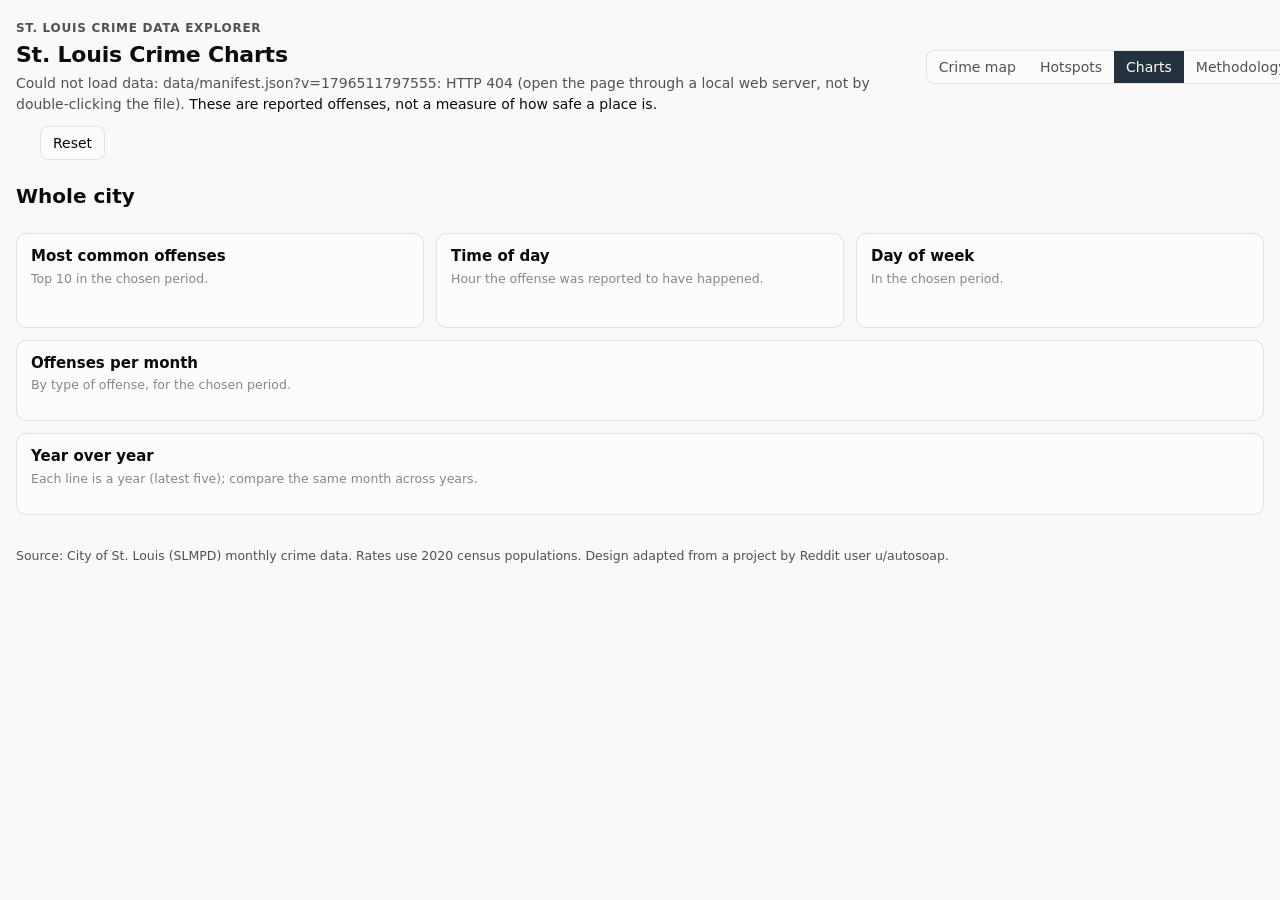
==== commit 595e6d3d: "What panel on every page: violent crime shortcut, types and categories, firearm, Group B; Hotspots p" ====
--- a/dashboard/charts.html
+++ b/dashboard/charts.html
@@ -24,9 +24,7 @@
 <section class="filters" aria-label="Choose what the charts show">
   <span class="whenwrap" id="where"></span>
   <span class="whenwrap" id="when"></span>
-  <select id="cat" aria-label="Offense category"><option value="">All offense types</option></select>
-  <label class="chip"><input type="checkbox" id="fa"> Firearm</label>
-  <label class="chip" title="Group B offenses are arrest-only: trespass, disorderly conduct, drunk driving, curfew and liquor violations, and the catch-all 'all other offenses'. They are off by default and left out of every number on this page."><input type="checkbox" id="gb"> Arrest-only offenses (Group B)</label>
+  <span class="whenwrap" id="what"></span>
   <button class="btn ghost" id="reset" type="button">Reset</button>
 </section>
 
@@ -87,6 +85,8 @@
 <script src="when-panel.js"></script>
 <script src="where.js"></script>
 <script src="where-panel.js"></script>
+<script src="what.js"></script>
+<script src="what-panel.js"></script>
 <script src="charts.js"></script>
 </body>
 </html>
--- a/dashboard/crime.css
+++ b/dashboard/crime.css
@@ -270,3 +270,14 @@
   .nbhdlist { max-height: 42vh; }
   .nbhdlist .btn { min-height: 40px; }
 }
+
+/* ---- the "What" panel (what-panel.js; shares the When panel's frame) ---- */
+.whatpanel { max-height: min(78vh, 620px); overflow: auto; min-width: min(30em, 92vw); }
+.whattype { margin: 8px 0 12px; }
+.whatcheck { display: flex; align-items: center; gap: 6px; cursor: pointer; padding: 3px 0; }
+.whattypehead { font-weight: 600; margin-bottom: 4px; }
+.whatpanel .whenpresets { flex-wrap: wrap; }
+.whatpanel .nbhdlist { max-height: none; overflow: visible; }
+.whatpanel .nbhdlist .btn[aria-pressed="true"], .whatpanel .whenpresets .btn[aria-pressed="true"] { background: var(--when); color: var(--when-ink); border-color: var(--when); font-weight: 600; }
+@media (max-width: 640px) { .whatpanel { max-height: none; } .whatpanel .nbhdlist .btn { min-height: 40px; } }
+.whatpanel .dot { display: inline-block; width: 10px; height: 10px; border-radius: 50%; flex: none; }
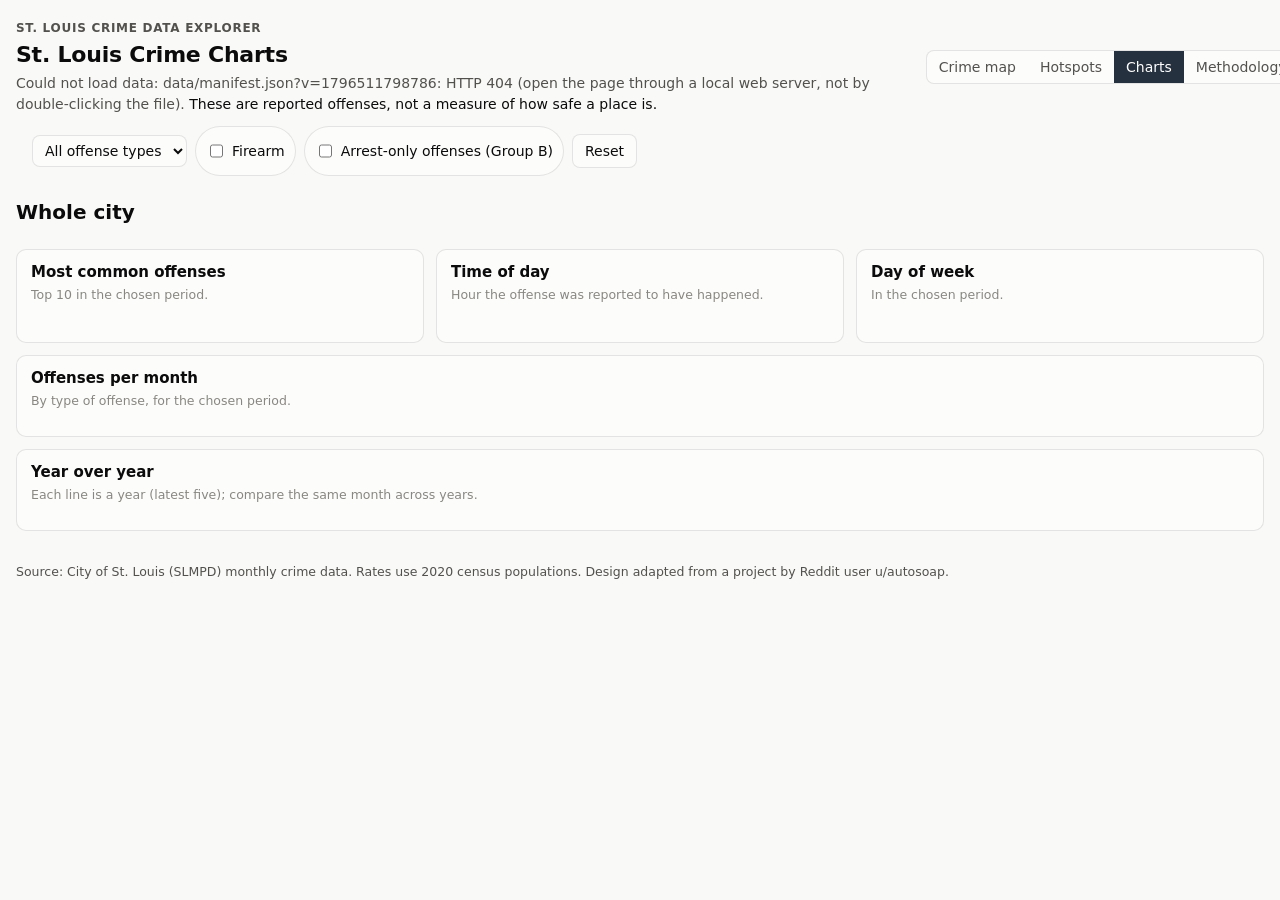
==== commit c71e6354: "Where panel on every page (#38, stage 3) (#81) * Where panel: ward/neighborhood/address in one place" ====
--- a/dashboard/charts.html
+++ b/dashboard/charts.html
@@ -24,7 +24,9 @@
 <section class="filters" aria-label="Choose what the charts show">
   <span class="whenwrap" id="where"></span>
   <span class="whenwrap" id="when"></span>
-  <span class="whenwrap" id="what"></span>
+  <select id="cat" aria-label="Offense category"><option value="">All offense types</option></select>
+  <label class="chip"><input type="checkbox" id="fa"> Firearm</label>
+  <label class="chip" title="Group B offenses are arrest-only: trespass, disorderly conduct, drunk driving, curfew and liquor violations, and the catch-all 'all other offenses'. They are off by default and left out of every number on this page."><input type="checkbox" id="gb"> Arrest-only offenses (Group B)</label>
   <button class="btn ghost" id="reset" type="button">Reset</button>
 </section>
 
@@ -85,8 +87,6 @@
 <script src="when-panel.js"></script>
 <script src="where.js"></script>
 <script src="where-panel.js"></script>
-<script src="what.js"></script>
-<script src="what-panel.js"></script>
 <script src="charts.js"></script>
 </body>
 </html>
--- a/dashboard/crime.css
+++ b/dashboard/crime.css
@@ -270,14 +270,3 @@
   .nbhdlist { max-height: 42vh; }
   .nbhdlist .btn { min-height: 40px; }
 }
-
-/* ---- the "What" panel (what-panel.js; shares the When panel's frame) ---- */
-.whatpanel { max-height: min(78vh, 620px); overflow: auto; min-width: min(30em, 92vw); }
-.whattype { margin: 8px 0 12px; }
-.whatcheck { display: flex; align-items: center; gap: 6px; cursor: pointer; padding: 3px 0; }
-.whattypehead { font-weight: 600; margin-bottom: 4px; }
-.whatpanel .whenpresets { flex-wrap: wrap; }
-.whatpanel .nbhdlist { max-height: none; overflow: visible; }
-.whatpanel .nbhdlist .btn[aria-pressed="true"], .whatpanel .whenpresets .btn[aria-pressed="true"] { background: var(--when); color: var(--when-ink); border-color: var(--when); font-weight: 600; }
-@media (max-width: 640px) { .whatpanel { max-height: none; } .whatpanel .nbhdlist .btn { min-height: 40px; } }
-.whatpanel .dot { display: inline-block; width: 10px; height: 10px; border-radius: 50%; flex: none; }
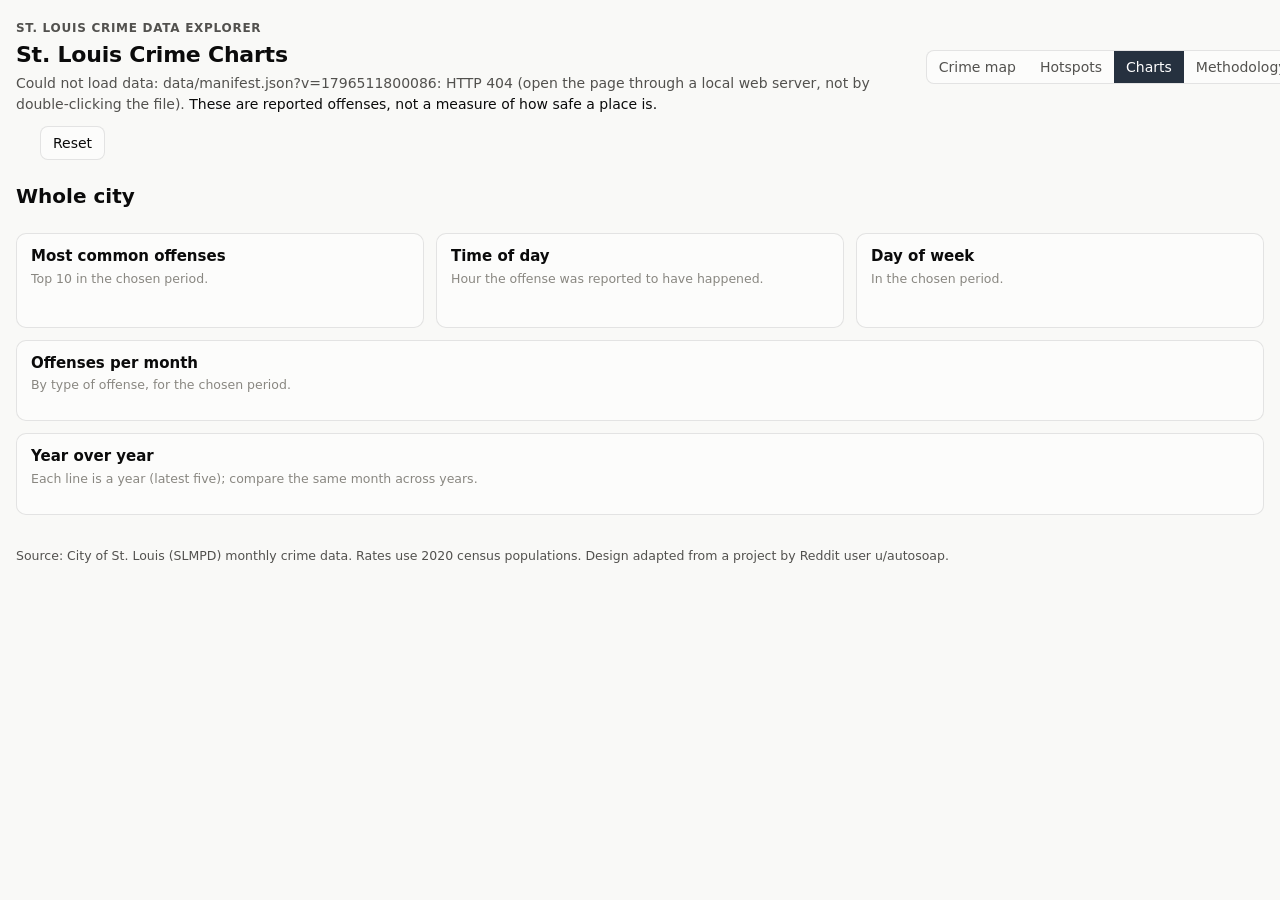
==== commit 879ae16a: "What panel on every page (#38, stage 4) (#82) * What panel on every page: violent crime shortcut, ty" ====
--- a/dashboard/charts.html
+++ b/dashboard/charts.html
@@ -24,9 +24,7 @@
 <section class="filters" aria-label="Choose what the charts show">
   <span class="whenwrap" id="where"></span>
   <span class="whenwrap" id="when"></span>
-  <select id="cat" aria-label="Offense category"><option value="">All offense types</option></select>
-  <label class="chip"><input type="checkbox" id="fa"> Firearm</label>
-  <label class="chip" title="Group B offenses are arrest-only: trespass, disorderly conduct, drunk driving, curfew and liquor violations, and the catch-all 'all other offenses'. They are off by default and left out of every number on this page."><input type="checkbox" id="gb"> Arrest-only offenses (Group B)</label>
+  <span class="whenwrap" id="what"></span>
   <button class="btn ghost" id="reset" type="button">Reset</button>
 </section>
 
@@ -87,6 +85,8 @@
 <script src="when-panel.js"></script>
 <script src="where.js"></script>
 <script src="where-panel.js"></script>
+<script src="what.js"></script>
+<script src="what-panel.js"></script>
 <script src="charts.js"></script>
 </body>
 </html>
--- a/dashboard/crime.css
+++ b/dashboard/crime.css
@@ -270,3 +270,24 @@
   .nbhdlist { max-height: 42vh; }
   .nbhdlist .btn { min-height: 40px; }
 }
+
+/* ---- the "What" panel (what-panel.js; shares the When panel's frame) ---- */
+.whatpanel { max-height: min(78vh, 620px); overflow: auto; min-width: min(30em, 92vw); }
+.whattype { margin: 8px 0 12px; }
+.whatcheck { display: flex; align-items: center; gap: 6px; cursor: pointer; padding: 3px 0; }
+.whattypehead { font-weight: 600; margin-bottom: 4px; }
+.whatpanel .whenpresets { flex-wrap: wrap; }
+.whatpanel .nbhdlist { max-height: none; overflow: visible; }
+.whatpanel .nbhdlist .btn[aria-pressed="true"], .whatpanel .whenpresets .btn[aria-pressed="true"] { background: var(--when); color: var(--when-ink); border-color: var(--when); font-weight: 600; }
+@media (max-width: 640px) { .whatpanel { max-height: none; } .whatpanel .nbhdlist .btn { min-height: 40px; } }
+.whatpanel .dot { display: inline-block; width: 10px; height: 10px; border-radius: 50%; flex: none; }
+.whatpanel .whatcheck + .whenhead { margin-top: 12px; padding-top: 10px; border-top: 1px solid var(--border); }
+.whatpanel .dim { opacity: .45; }
+.whatpanel .whatbody .whenhint { margin: 8px 0 0; }
+.whentabs { display: flex; gap: 4px; margin-top: 12px; border-bottom: 1px solid var(--border); }
+.whentab { font: inherit; font-size: 13px; padding: 6px 12px; background: none; border: 1px solid transparent; border-bottom: 0; border-radius: 8px 8px 0 0; color: var(--muted); cursor: pointer; display: inline-flex; align-items: center; gap: 4px; margin-bottom: -1px; }
+.whentab[aria-selected="true"] { color: var(--ink); font-weight: 600; background: var(--surface); border-color: var(--border); border-bottom: 1px solid var(--surface); }
+.whentab.off { opacity: .5; }
+.whentab.struck { text-decoration: line-through; }   /* switched off by the person, not just left out of Violent crime */
+.whatpanel .whenhint + .whentabs, .whatpanel .whenpresets + .whentabs { margin-top: 12px; }
+@media (max-width: 640px) { .whentab { min-height: 44px; flex: 1; justify-content: center; } }
